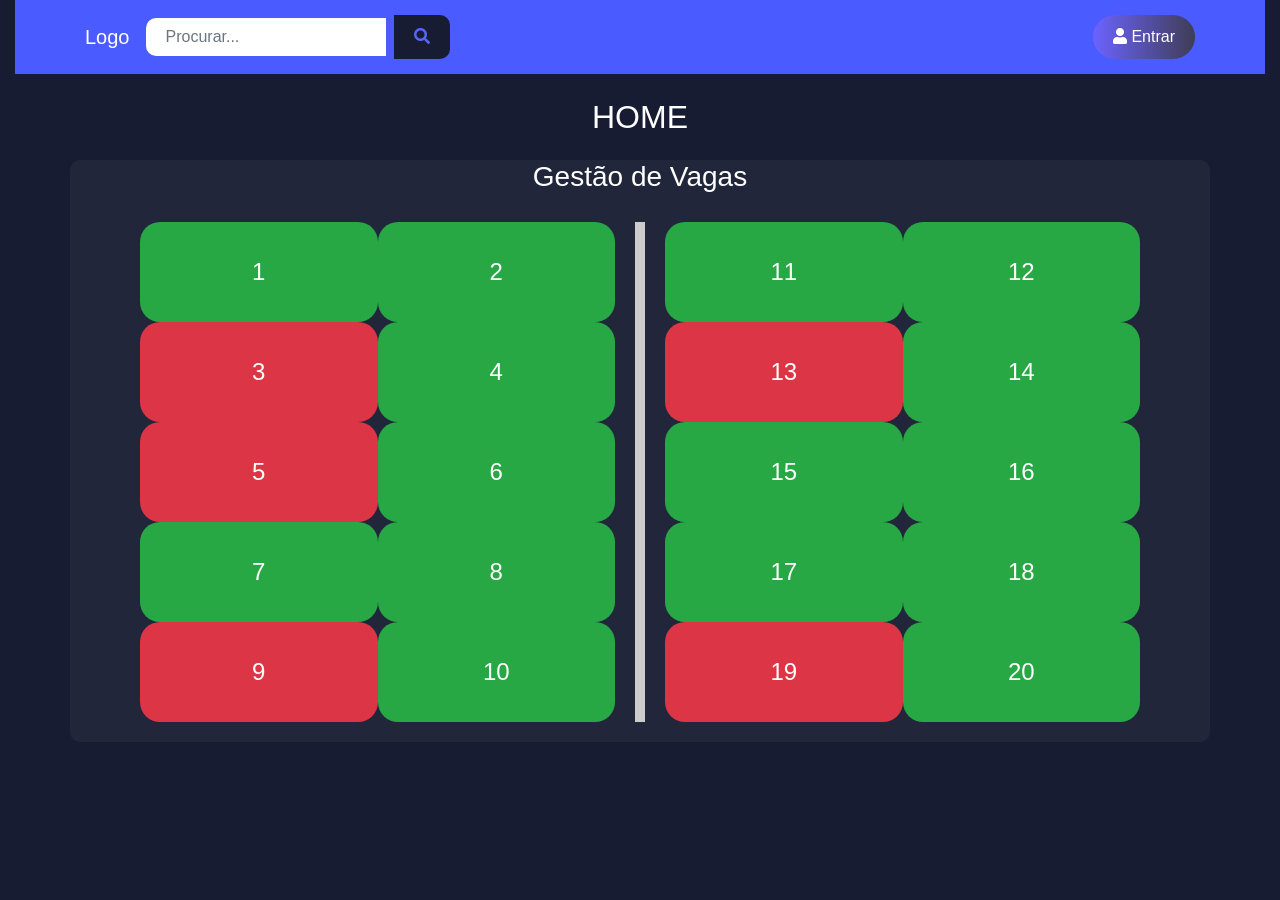
==== ProjetoFinal/index.html @ 85fd865a "comitt" ====
<!DOCTYPE html>
<html lang="en">
<head>
    <meta charset="UTF-8">
    <meta name="viewport" content="width=device-width, initial-scale=1.0">
    <title>Gestão de Vagas</title>
    <link href="https://stackpath.bootstrapcdn.com/bootstrap/4.5.2/css/bootstrap.min.css" rel="stylesheet">
    <link href="https://cdnjs.cloudflare.com/ajax/libs/font-awesome/5.15.3/css/all.min.css" rel="stylesheet">
    <link rel="stylesheet" href="style.css">
</head>
<body>
    <div class="container-fluid">
        <nav class="navbar navbar-custom">
            <div class="container">
                <a class="navbar-brand text-white" href="#">Logo</a>
                <form class="form-inline my-2 my-lg-0 w-75">
                    <input class="form-control mr-sm-2 search-input" type="search" placeholder="Procurar..." aria-label="Search">
                    <button class="btn search-button" type="submit"><i class="fas fa-search"></i></button>
                </form>
                <button class="btn login-button"><i class="fas fa-user"></i> Entrar</button>
            </div>
        </nav>
        <div class="text-center my-4">
            <h2>HOME</h2>
        </div>
        <div class="container parking-lot">
            <div class="text-center">
                <h3>Gestão de Vagas</h3>
            </div>
            <div class="row linha">
                <!-- Coluna esquerda com as vagas -->
                <div class="col-md-5">
                    <div class="row">
                        <div class="col-6 vaga">
                            <div class="parking-slot available w-100">1</div>
                        </div>
                        <div class="col-6 vaga">
                            <div class="parking-slot available w-100">2</div>
                        </div>
                        <div class="col-6 vaga">
                            <div class="parking-slot occupied w-100">3</div>
                        </div>
                        <div class="col-6 vaga">
                            <div class="parking-slot available w-100">4</div>
                        </div>
                        <div class="col-6 vaga">
                            <div class="parking-slot occupied w-100">5</div>
                        </div>
                        <div class="col-6 vaga">
                            <div class="parking-slot available w-100">6</div>
                        </div>
                        <div class="col-6 vaga">
                            <div class="parking-slot available w-100">7</div>
                        </div>
                        <div class="col-6 vaga">
                            <div class="parking-slot available w-100">8</div>
                        </div>
                        <div class="col-6 vaga">
                            <div class="parking-slot occupied w-100">9</div>
                        </div>
                        <div class="col-6 vaga">
                            <div class="parking-slot available w-100">10</div>
                        </div>
                    </div>
                </div>
                <!-- Divisor de pista -->
                <div class="road">
                    <!-- Esta é a faixa que divide as duas colunas de vagas -->
                </div>
                <!-- Coluna direita com as vagas -->
                <div class="col-md-5">
                    <div class="row">
                        <div class="col-6 vaga">
                            <div class="parking-slot available w-100">11</div>
                        </div>
                        <div class="col-6 vaga">
                            <div class="parking-slot available w-100">12</div>
                        </div>
                        <div class="col-6 vaga">
                            <div class="parking-slot occupied w-100">13</div>
                        </div>
                        <div class="col-6 vaga">
                            <div class="parking-slot available w-100">14</div>
                        </div>
                        <div class="col-6 vaga">
                            <div class="parking-slot available w-100">15</div>
                        </div>
                        <div class="col-6 vaga">
                            <div class="parking-slot available w-100">16</div>
                        </div>
                        <div class="col-6 vaga">
                            <div class="parking-slot available w-100">17</div>
                        </div>
                        <div class="col-6 vaga">
                            <div class="parking-slot available w-100">18</div>
                        </div>
                        <div class="col-6 vaga">
                            <div class="parking-slot occupied w-100">19</div>
                        </div>
                        <div class="col-6 vaga">
                            <div class="parking-slot available w-100">20</div>
                        </div>
                    </div>
                </div>
            </div>
        </div>
    </div>
    <script src="https://code.jquery.com/jquery-3.5.1.slim.min.js"></script>
    <script src="https://cdn.jsdelivr.net/npm/@popperjs/core@2.5.4/dist/umd/popper.min.js"></script>
    <script src="https://stackpath.bootstrapcdn.com/bootstrap/4.5.2/js/bootstrap.min.js"></script>
</body>
</html>
---- ProjetoFinal/style.css ----
body {
    background-color: #171C32;
    color: #fff;
}

.navbar-custom {
    background-color: #4a5cff; /* Cor de fundo da navbar */
    padding: 15px;
}
.search-input {
    border-radius: 10px 0 0 10px; /* Bordas arredondadas para o campo de pesquisa */
    border: none;
    padding: 10px 20px;
    width: 100%;
    margin: 0px;
}
.search-button {
    border-radius: 0 10px 10px 0; /* Bordas arredondadas para o botão de pesquisa */
    border: none;
    background-color: #171C32;
    color: #5865F2;
    padding: 10px 20px;
}
.login-button {
    border-radius: 25px;
    background: linear-gradient(to right, #6c63ff, #3f3d56);
    color: white;
    border: none;
    padding: 10px 20px;
    margin-left: 15px;
}
.navbar-custom .form-inline {
    flex-grow: 1;
}

.parking-lot {
    background-color: #21263B;
    border-radius: 10px;
}

.parking-slot {
    height: 100px;
    border-radius: 20px;
    display: flex;
    justify-content: center;
    align-items: center;
    font-size: 1.5rem;
    position: relative;
}

.linha {
    justify-content: center;
    align-items: center;
}

.vaga {
    padding: 0px;
}

.parking-spot::before {
    content: 'P';
    position: absolute;
    top: 5px;
    left: 5px;
    font-size: 0.8rem;
}

.available {
    background-color: #28a745;
}

.occupied {
    background-color: #dc3545;
}
.road {
    width: 10px;
    height: 500px;
    background-color: #cccccc;
    margin: 20px;
}
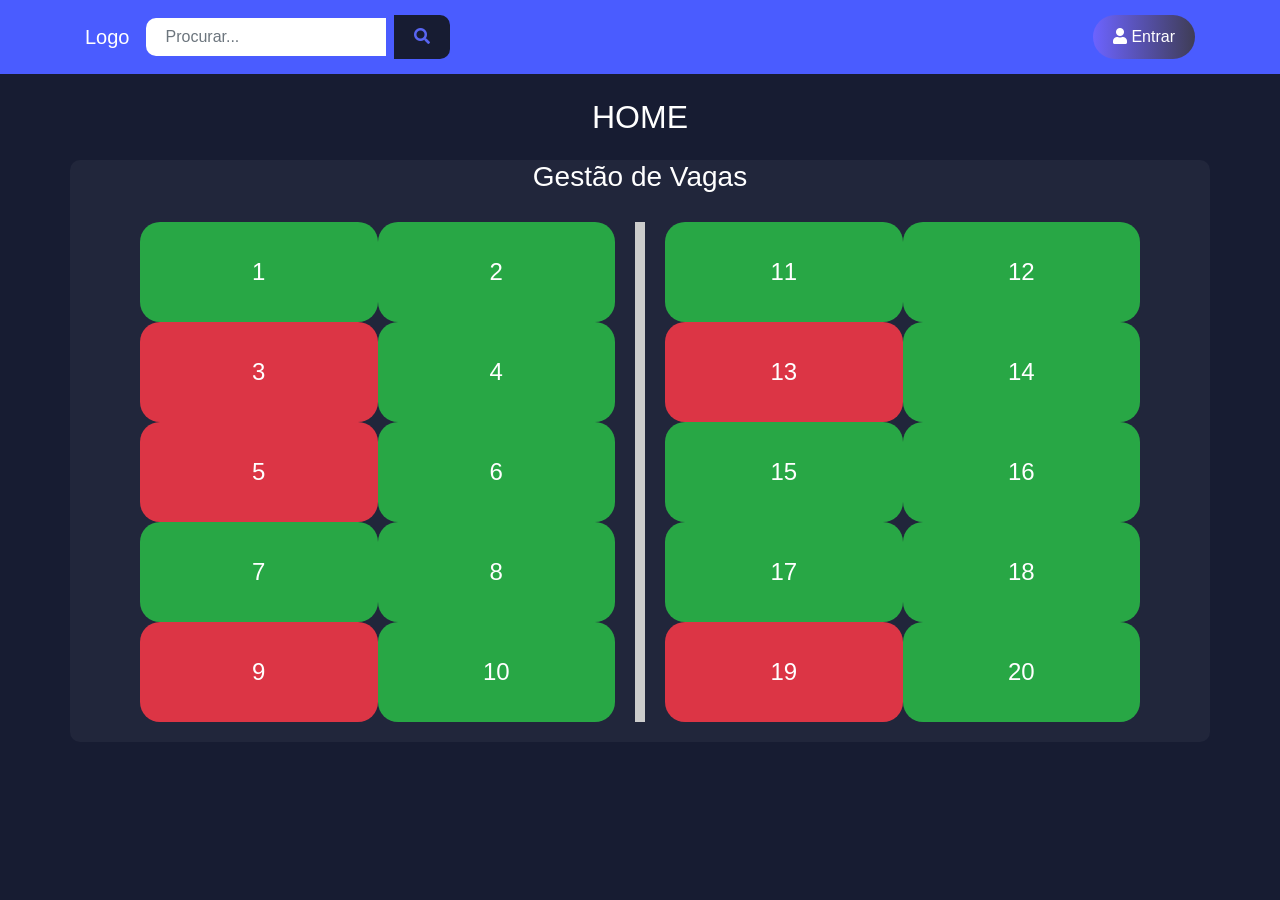
==== commit e42f0bef: "Commit" ====
--- a/ProjetoFinal/index.html
+++ b/ProjetoFinal/index.html
@@ -9,17 +9,17 @@
     <link rel="stylesheet" href="style.css">
 </head>
 <body>
+    <nav class="navbar navbar-custom">
+        <div class="container">
+            <a class="navbar-brand text-white" href="#">Logo</a>
+            <form class="form-inline my-2 my-lg-0 w-75">
+                <input class="form-control mr-sm-2 search-input" type="search" placeholder="Procurar..." aria-label="Search">
+                <button class="btn search-button" type="submit"><i class="fas fa-search"></i></button>
+            </form>
+            <button class="btn login-button"><i class="fas fa-user"></i> Entrar</button>
+        </div>
+    </nav>
     <div class="container-fluid">
-        <nav class="navbar navbar-custom">
-            <div class="container">
-                <a class="navbar-brand text-white" href="#">Logo</a>
-                <form class="form-inline my-2 my-lg-0 w-75">
-                    <input class="form-control mr-sm-2 search-input" type="search" placeholder="Procurar..." aria-label="Search">
-                    <button class="btn search-button" type="submit"><i class="fas fa-search"></i></button>
-                </form>
-                <button class="btn login-button"><i class="fas fa-user"></i> Entrar</button>
-            </div>
-        </nav>
         <div class="text-center my-4">
             <h2>HOME</h2>
         </div>
